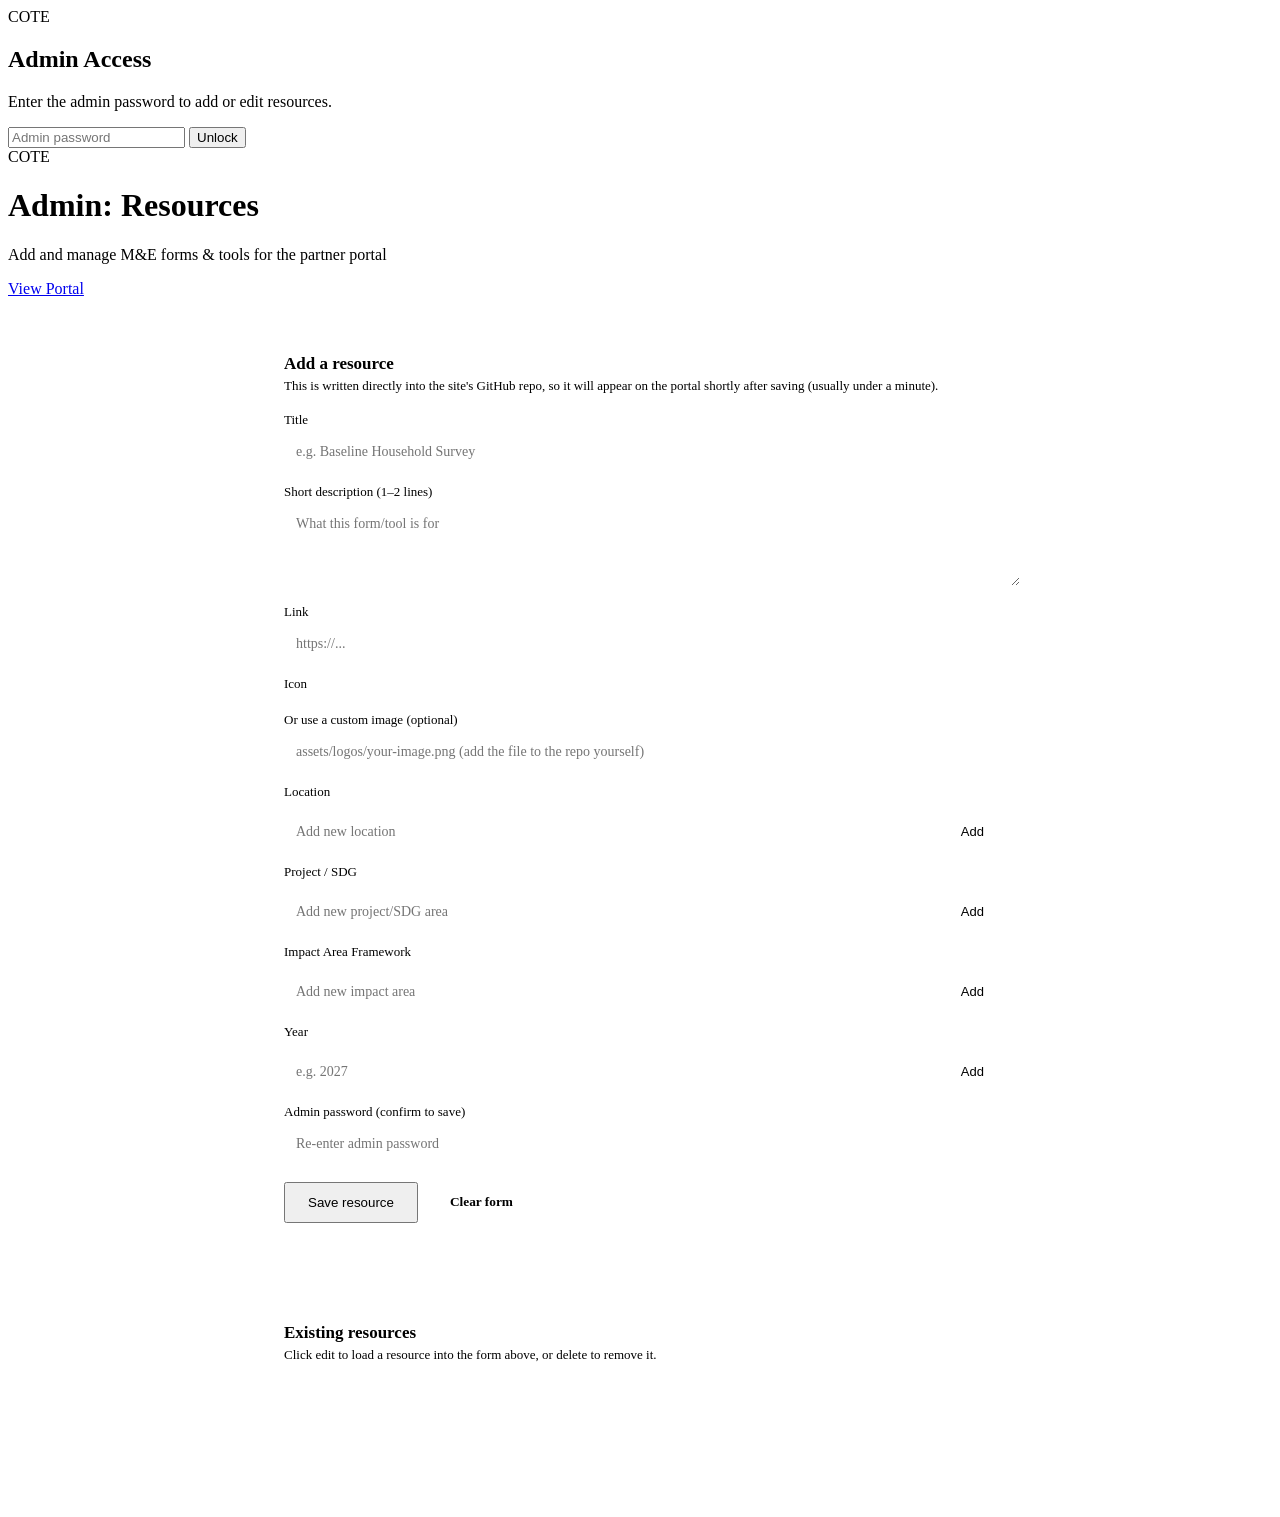
==== admin.html @ dd8b03b2 "Add files via upload" ====
<!DOCTYPE html>
<html lang="en">
<head>
<meta charset="UTF-8">
<meta name="viewport" content="width=device-width, initial-scale=1.0">
<title>Admin — M&E Partner Portal</title>
<link rel="preconnect" href="https://fonts.googleapis.com">
<link href="https://fonts.googleapis.com/css2?family=Poppins:wght@500;600;700&family=Inter:wght@400;500&family=IBM+Plex+Mono:wght@400;500&display=swap" rel="stylesheet">
<link rel="stylesheet" href="css/style.css">
<style>
  .admin-wrap { max-width: 760px; margin: 0 auto; padding: 32px 20px 80px; }
  .card { background: white; border: 1px solid var(--line); border-radius: var(--radius); padding: 24px; margin-bottom: 24px; }
  .card h2 { font-family: var(--font-display); font-size: 17px; margin: 0 0 4px; }
  .card p.hint { font-size: 13px; color: var(--ink-soft); margin: 0 0 18px; }
  label.field { display: block; font-size: 13px; font-weight: 500; margin: 14px 0 6px; }
  input[type="text"], input[type="url"], textarea, select {
    width: 100%; padding: 10px 12px; border: 1px solid var(--line); border-radius: 8px;
    font-size: 14px; font-family: var(--font-body);
  }
  textarea { resize: vertical; min-height: 60px; }
  .icon-grid { display: flex; flex-wrap: wrap; gap: 8px; margin-top: 6px; }
  .icon-choice { width: 42px; height: 42px; border-radius: 8px; border: 2px solid var(--line);
    display: flex; align-items: center; justify-content: center; cursor: pointer; color: var(--teal); }
  .icon-choice svg { width: 20px; height: 20px; }
  .icon-choice.selected { border-color: var(--coral); background: #fdece5; }
  .tag-editor { display: flex; flex-wrap: wrap; gap: 8px; margin-top: 6px; }
  .tag-editor .stamp-tag { cursor: pointer; }
  .tag-editor .stamp-tag.selected { background: var(--teal); color: white; border-style: solid; }
  .add-value-row { display: flex; gap: 8px; margin-top: 8px; }
  .add-value-row input { flex: 1; }
  .add-value-row button { white-space: nowrap; padding: 8px 12px; border-radius: 8px; border: 1px solid var(--line); background: var(--sand); cursor: pointer; font-size: 13px; }
  .status-msg { font-size: 13px; margin-top: 12px; min-height: 16px; }
  .status-msg.error { color: var(--coral-dark); }
  .status-msg.success { color: var(--teal-deep); }
  .existing-list { display: flex; flex-direction: column; gap: 10px; }
  .existing-row { display: flex; align-items: center; gap: 12px; border: 1px solid var(--line); border-radius: 10px; padding: 10px 12px; }
  .existing-row .tile-icon { width: 32px; height: 32px; flex-shrink: 0; }
  .existing-row .info { flex: 1; min-width: 0; }
  .existing-row .info strong { font-size: 14px; display: block; }
  .existing-row .info span { font-size: 12px; color: var(--ink-soft); }
  .existing-row button { border: none; background: none; cursor: pointer; font-family: var(--font-mono); font-size: 12px; }
  .existing-row .edit-btn { color: var(--teal-deep); }
  .existing-row .delete-btn { color: var(--coral-dark); }
</style>
</head>
<body>

<div id="adminGate" class="gate-overlay">
  <div class="gate-box">
    <div class="brand-mark">COTE</div>
    <h2>Admin Access</h2>
    <p>Enter the admin password to add or edit resources.</p>
    <input type="password" id="adminPassword" placeholder="Admin password" autocomplete="off">
    <button onclick="submitAdminPassword()">Unlock</button>
    <div class="gate-error" id="adminError"></div>
  </div>
</div>

<header class="site-header">
  <div class="brand">
    <div class="brand-mark">COTE</div>
    <div class="brand-text">
      <h1>Admin: Resources</h1>
      <p>Add and manage M&E forms &amp; tools for the partner portal</p>
    </div>
  </div>
  <div class="header-links">
    <a href="index.html">View Portal</a>
  </div>
</header>

<div class="admin-wrap hidden" id="adminContent">

  <div class="card">
    <h2 id="formTitle">Add a resource</h2>
    <p class="hint">This is written directly into the site's GitHub repo, so it will appear on the portal shortly after saving (usually under a minute).</p>

    <form id="resourceForm" onsubmit="return false;">
      <input type="hidden" id="editingId" value="">

      <label class="field">Title</label>
      <input type="text" id="fTitle" placeholder="e.g. Baseline Household Survey" required>

      <label class="field">Short description (1–2 lines)</label>
      <textarea id="fDescription" maxlength="160" placeholder="What this form/tool is for"></textarea>

      <label class="field">Link</label>
      <input type="url" id="fLink" placeholder="https://..." required>

      <label class="field">Icon</label>
      <div class="icon-grid" id="iconGrid"></div>

      <label class="field">Or use a custom image (optional)</label>
      <input type="text" id="fImage" placeholder="assets/logos/your-image.png (add the file to the repo yourself)">

      <label class="field">Location</label>
      <div class="tag-editor" id="tagLocation"></div>
      <div class="add-value-row">
        <input type="text" id="newLocation" placeholder="Add new location">
        <button type="button" onclick="addNewValue('location', 'newLocation')">Add</button>
      </div>

      <label class="field">Project / SDG</label>
      <div class="tag-editor" id="tagProjectArea"></div>
      <div class="add-value-row">
        <input type="text" id="newProjectArea" placeholder="Add new project/SDG area">
        <button type="button" onclick="addNewValue('projectArea', 'newProjectArea')">Add</button>
      </div>

      <label class="field">Impact Area Framework</label>
      <div class="tag-editor" id="tagImpactFramework"></div>
      <div class="add-value-row">
        <input type="text" id="newImpactFramework" placeholder="Add new impact area">
        <button type="button" onclick="addNewValue('impactFramework', 'newImpactFramework')">Add</button>
      </div>

      <label class="field">Year</label>
      <div class="tag-editor" id="tagYear"></div>
      <div class="add-value-row">
        <input type="text" id="newYear" placeholder="e.g. 2027">
        <button type="button" onclick="addNewValue('year', 'newYear')">Add</button>
      </div>

      <label class="field">Admin password (confirm to save)</label>
      <input type="text" id="fPasswordConfirm" placeholder="Re-enter admin password">

      <div style="margin-top:20px; display:flex; gap:10px;">
        <button class="btn-primary" style="width:auto; padding:11px 22px;" onclick="saveResource()">Save resource</button>
        <button type="button" onclick="resetForm()" style="width:auto; padding:11px 22px; border-radius:8px; border:1px solid var(--line); background:white; cursor:pointer; font-family:var(--font-display); font-weight:600;">Clear form</button>
      </div>
      <div class="status-msg" id="saveStatus"></div>
    </form>
  </div>

  <div class="card">
    <h2>Existing resources</h2>
    <p class="hint">Click edit to load a resource into the form above, or delete to remove it.</p>
    <div class="existing-list" id="existingList"></div>
  </div>

</div>

<script src="js/icons.js"></script>
<script src="js/admin.js"></script>
</body>
</html>
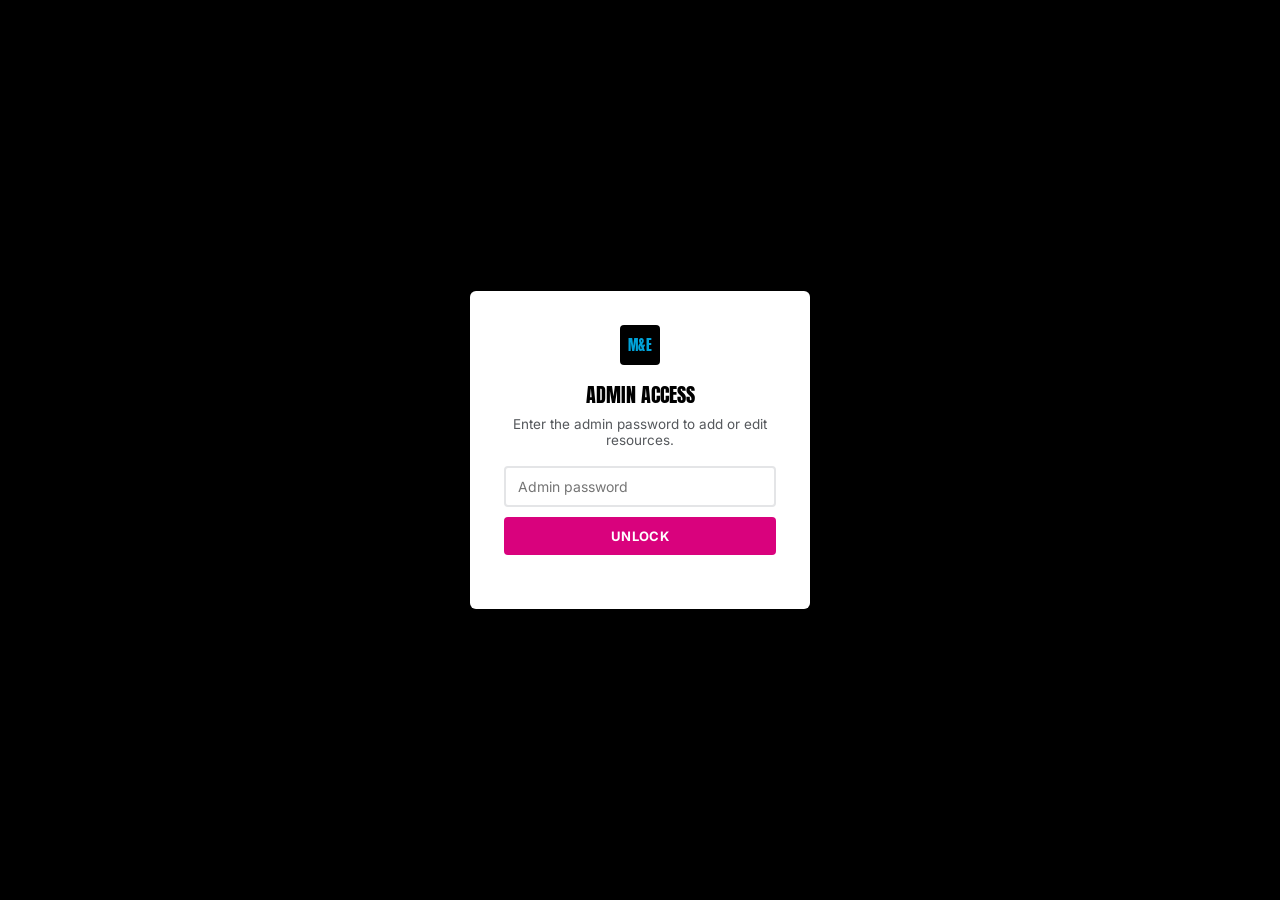
==== commit fc104102: "Update brand name from COTE to M&E in admin.html" ====
--- a/admin.html
+++ b/admin.html
@@ -5,7 +5,7 @@
 <meta name="viewport" content="width=device-width, initial-scale=1.0">
 <title>Admin — M&E Partner Portal</title>
 <link rel="preconnect" href="https://fonts.googleapis.com">
-<link href="https://fonts.googleapis.com/css2?family=Poppins:wght@500;600;700&family=Inter:wght@400;500&family=IBM+Plex+Mono:wght@400;500&display=swap" rel="stylesheet">
+<link href="https://fonts.googleapis.com/css2?family=Anton&family=Inter:wght@400;500;600;700&family=IBM+Plex+Mono:wght@400;500&display=swap" rel="stylesheet">
 <link rel="stylesheet" href="css/style.css">
 <style>
   .admin-wrap { max-width: 760px; margin: 0 auto; padding: 32px 20px 80px; }
@@ -47,7 +47,7 @@
 
 <div id="adminGate" class="gate-overlay">
   <div class="gate-box">
-    <div class="brand-mark">COTE</div>
+    <div class="brand-mark">M&amp;E</div>
     <h2>Admin Access</h2>
     <p>Enter the admin password to add or edit resources.</p>
     <input type="password" id="adminPassword" placeholder="Admin password" autocomplete="off">
@@ -58,9 +58,9 @@
 
 <header class="site-header">
   <div class="brand">
-    <div class="brand-mark">COTE</div>
+    <div class="brand-mark">M&amp;E</div>
     <div class="brand-text">
-      <h1>Admin: Resources</h1>
+      <h1>Admin: <span class="accent">Resources</span></h1>
       <p>Add and manage M&E forms &amp; tools for the partner portal</p>
     </div>
   </div>
--- a/css/style.css
+++ b/css/style.css
@@ -0,0 +1,405 @@
+:root {
+  /* Color tokens — sampled directly from childrenontheedge.org */
+  --blue: #00a3da;
+  --blue-dark: #0087b8;
+  --pink: #d9027d;
+  --pink-dark: #b30268;
+  --ink: #000000;
+  --ink-soft: #55585c;
+  --sand: #f7f7f8;
+  --sand-card: #ffffff;
+  --line: #e4e5e7;
+
+  /* Legacy aliases so existing references keep working */
+  --teal-deep: #000000;
+  --teal: #00a3da;
+  --teal-bright: #00a3da;
+  --coral: #d9027d;
+  --coral-dark: #b30268;
+
+  /* Type tokens */
+  --font-display: 'Anton', sans-serif;
+  --font-body: 'Inter', sans-serif;
+  --font-mono: 'IBM Plex Mono', monospace;
+
+  --radius: 6px;
+}
+
+* { box-sizing: border-box; }
+
+body {
+  margin: 0;
+  background: var(--sand);
+  color: var(--ink);
+  font-family: var(--font-body);
+  -webkit-font-smoothing: antialiased;
+}
+
+a { color: inherit; }
+
+/* ---------- Header ---------- */
+
+.site-header {
+  background: white;
+  color: var(--ink);
+  padding: 18px 28px;
+  display: flex;
+  align-items: center;
+  justify-content: space-between;
+  flex-wrap: wrap;
+  gap: 12px;
+  border-bottom: 3px solid var(--ink);
+}
+
+.brand {
+  display: flex;
+  align-items: center;
+  gap: 14px;
+}
+
+.brand-mark {
+  width: 40px;
+  height: 40px;
+  border-radius: 4px;
+  background: var(--ink);
+  display: flex;
+  align-items: center;
+  justify-content: center;
+  font-family: var(--font-display);
+  font-weight: 400;
+  font-size: 14px;
+  letter-spacing: 0.02em;
+  color: var(--blue);
+  flex-shrink: 0;
+}
+
+.brand-text h1 {
+  font-family: var(--font-display);
+  font-size: 22px;
+  margin: 0;
+  font-weight: 400;
+  letter-spacing: 0.01em;
+  text-transform: uppercase;
+}
+
+.brand-text h1 .accent { color: var(--blue); }
+
+.brand-text p {
+  margin: 2px 0 0;
+  font-size: 12.5px;
+  color: var(--ink-soft);
+  font-family: var(--font-body);
+}
+
+.header-links a {
+  font-family: var(--font-body);
+  font-weight: 700;
+  font-size: 12.5px;
+  text-transform: uppercase;
+  letter-spacing: 0.03em;
+  text-decoration: none;
+  color: white;
+  background: var(--pink);
+  border-radius: 4px;
+  padding: 10px 16px;
+  transition: background 0.15s ease;
+}
+
+.header-links a:hover {
+  background: var(--pink-dark);
+}
+
+/* ---------- Filter bar ---------- */
+
+.filter-bar {
+  position: sticky;
+  top: 0;
+  z-index: 20;
+  background: white;
+  border-bottom: 1px solid var(--line);
+  padding: 16px 28px;
+  display: flex;
+  gap: 12px;
+  flex-wrap: wrap;
+  align-items: center;
+}
+
+.filter-bar .filter-label {
+  font-family: var(--font-body);
+  font-weight: 700;
+  font-size: 11px;
+  text-transform: uppercase;
+  letter-spacing: 0.06em;
+  color: var(--ink);
+  margin-right: 4px;
+}
+
+.dropdown {
+  position: relative;
+}
+
+.dropdown-btn {
+  font-family: var(--font-body);
+  font-weight: 600;
+  font-size: 13px;
+  text-transform: uppercase;
+  letter-spacing: 0.02em;
+  background: white;
+  border: 2px solid var(--ink);
+  border-radius: 4px;
+  padding: 8px 14px;
+  cursor: pointer;
+  display: flex;
+  align-items: center;
+  gap: 6px;
+  color: var(--ink);
+}
+
+.dropdown-btn.active {
+  border-color: var(--blue);
+  color: var(--blue-dark);
+}
+
+.dropdown-btn .count {
+  background: var(--pink);
+  color: white;
+  font-size: 11px;
+  font-family: var(--font-mono);
+  border-radius: 10px;
+  padding: 1px 6px;
+}
+
+.dropdown-panel {
+  display: none;
+  position: absolute;
+  top: calc(100% + 6px);
+  left: 0;
+  background: white;
+  border: 2px solid var(--ink);
+  border-radius: 6px;
+  box-shadow: 0 8px 24px rgba(0, 0, 0, 0.12);
+  padding: 10px;
+  min-width: 200px;
+  max-height: 260px;
+  overflow-y: auto;
+  z-index: 30;
+}
+
+.dropdown-panel.open { display: block; }
+
+.dropdown-panel label {
+  display: flex;
+  align-items: center;
+  gap: 8px;
+  font-size: 13.5px;
+  padding: 6px 4px;
+  border-radius: 4px;
+  cursor: pointer;
+}
+
+.dropdown-panel label:hover { background: var(--sand); }
+
+.dropdown-panel input[type="checkbox"] {
+  accent-color: var(--blue);
+}
+
+.clear-filters {
+  font-family: var(--font-body);
+  font-weight: 700;
+  font-size: 12px;
+  text-transform: uppercase;
+  color: var(--pink);
+  background: none;
+  border: none;
+  cursor: pointer;
+  text-decoration: underline;
+  margin-left: auto;
+}
+
+/* ---------- Tile grid ---------- */
+
+.tile-section {
+  padding: 24px 28px 60px;
+}
+
+.tile-section h2 {
+  font-family: var(--font-body);
+  font-weight: 700;
+  font-size: 13px;
+  text-transform: uppercase;
+  letter-spacing: 0.08em;
+  color: var(--ink-soft);
+  margin: 0 0 16px;
+}
+
+.tile-grid {
+  display: grid;
+  grid-template-columns: repeat(auto-fill, minmax(260px, 1fr));
+  gap: 18px;
+}
+
+.tile {
+  background: var(--sand-card);
+  border: 2px solid var(--ink);
+  border-radius: var(--radius);
+  padding: 18px;
+  display: flex;
+  flex-direction: column;
+  gap: 10px;
+  text-decoration: none;
+  color: var(--ink);
+  position: relative;
+  transition: transform 0.15s ease, box-shadow 0.15s ease, border-color 0.15s ease;
+}
+
+.tile:hover {
+  transform: translateY(-3px);
+  box-shadow: 0 10px 24px rgba(0, 0, 0, 0.14);
+  border-color: var(--blue);
+}
+
+.tile-icon {
+  width: 42px;
+  height: 42px;
+  border-radius: 4px;
+  background: var(--blue);
+  display: flex;
+  align-items: center;
+  justify-content: center;
+  color: white;
+}
+
+.tile-icon img { width: 100%; height: 100%; object-fit: cover; border-radius: 4px; }
+.tile-icon svg { width: 22px; height: 22px; }
+
+.tile h3 {
+  font-family: var(--font-display);
+  font-size: 17px;
+  margin: 0;
+  font-weight: 400;
+  text-transform: uppercase;
+  letter-spacing: 0.01em;
+}
+
+.tile p.desc {
+  font-size: 13.5px;
+  color: var(--ink-soft);
+  margin: 0;
+  line-height: 1.4;
+  font-family: var(--font-body);
+  display: -webkit-box;
+  -webkit-line-clamp: 2;
+  -webkit-box-orient: vertical;
+  overflow: hidden;
+}
+
+.tile-tags {
+  display: flex;
+  flex-wrap: wrap;
+  gap: 6px;
+  margin-top: auto;
+  padding-top: 6px;
+}
+
+.stamp-tag {
+  font-family: var(--font-mono);
+  font-size: 10.5px;
+  letter-spacing: 0.02em;
+  border: 1px dashed var(--blue);
+  color: var(--blue-dark);
+  border-radius: 4px;
+  padding: 3px 7px;
+  text-transform: uppercase;
+}
+
+.stamp-tag.year { border-color: var(--pink); color: var(--pink-dark); }
+
+.empty-state {
+  text-align: center;
+  padding: 60px 20px;
+  color: var(--ink-soft);
+}
+
+.empty-state h3 {
+  font-family: var(--font-display);
+  color: var(--ink);
+}
+
+/* ---------- Viewer gate ---------- */
+
+.gate-overlay {
+  position: fixed;
+  inset: 0;
+  background: var(--ink);
+  display: flex;
+  align-items: center;
+  justify-content: center;
+  z-index: 100;
+}
+
+.gate-box {
+  background: white;
+  border-radius: var(--radius);
+  padding: 34px;
+  width: 100%;
+  max-width: 340px;
+  text-align: center;
+}
+
+.gate-box .brand-mark { margin: 0 auto 14px; }
+
+.gate-box h2 {
+  font-family: var(--font-display);
+  font-size: 20px;
+  font-weight: 400;
+  text-transform: uppercase;
+  margin: 0 0 6px;
+}
+
+.gate-box p {
+  font-size: 13.5px;
+  color: var(--ink-soft);
+  margin: 0 0 18px;
+  font-family: var(--font-body);
+}
+
+.gate-box input {
+  width: 100%;
+  padding: 10px 12px;
+  border: 2px solid var(--line);
+  border-radius: 4px;
+  font-size: 14px;
+  margin-bottom: 10px;
+  font-family: var(--font-body);
+}
+
+.gate-box button, .btn-primary {
+  width: 100%;
+  padding: 11px;
+  border: none;
+  border-radius: 4px;
+  background: var(--pink);
+  color: white;
+  font-family: var(--font-body);
+  font-weight: 700;
+  text-transform: uppercase;
+  letter-spacing: 0.03em;
+  font-size: 13px;
+  cursor: pointer;
+  transition: background 0.15s ease;
+}
+
+.gate-box button:hover, .btn-primary:hover { background: var(--pink-dark); }
+
+.gate-error {
+  color: var(--pink-dark);
+  font-size: 12.5px;
+  margin-top: 4px;
+  min-height: 16px;
+}
+
+.hidden { display: none !important; }
+
+@media (max-width: 640px) {
+  .site-header, .filter-bar, .tile-section { padding-left: 16px; padding-right: 16px; }
+}
